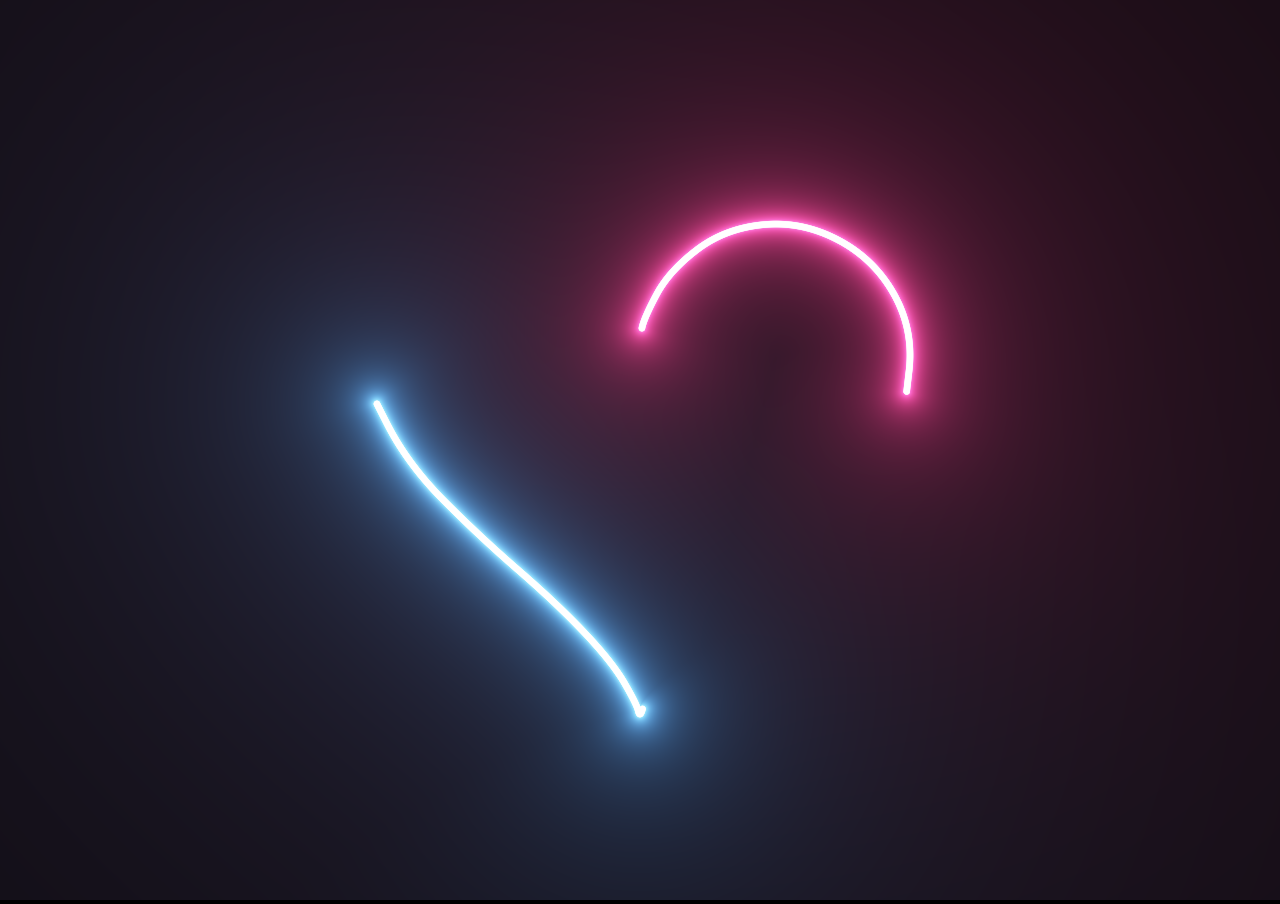
==== loader.html @ dbd36387 "Loader Page added" ====
<!DOCTYPE html>
<html lang="en">

<head>
    <meta charset="UTF-8">
    <meta http-equiv="X-UA-Compatible" content="IE=edge">
    <meta name="viewport" content="width=device-width, initial-scale=1.0">
    <meta http-equiv="refresh" content="3;/pages/shayuri.html" />
    <link rel="icon" type="image/png" sizes="32x32" href="img/logo.png" />
    <title>I Love You animation Using HTML and CSS</title>
    <link rel="stylesheet" href="css/index.css">
</head>

<body>
    <canvas id="canvas" width="1400" height="600">
    </canvas>

    <!-- js here -->
    <script src="js/index.js"></script>
</body>

</html>
---- css/index.css ----
* {
  box-sizing: border-box;
  margin: 0;
  padding: 0;
}

body {
  background-color: #000;
  margin: 0;
  overflow: hidden;
  background-repeat: no-repeat;
}
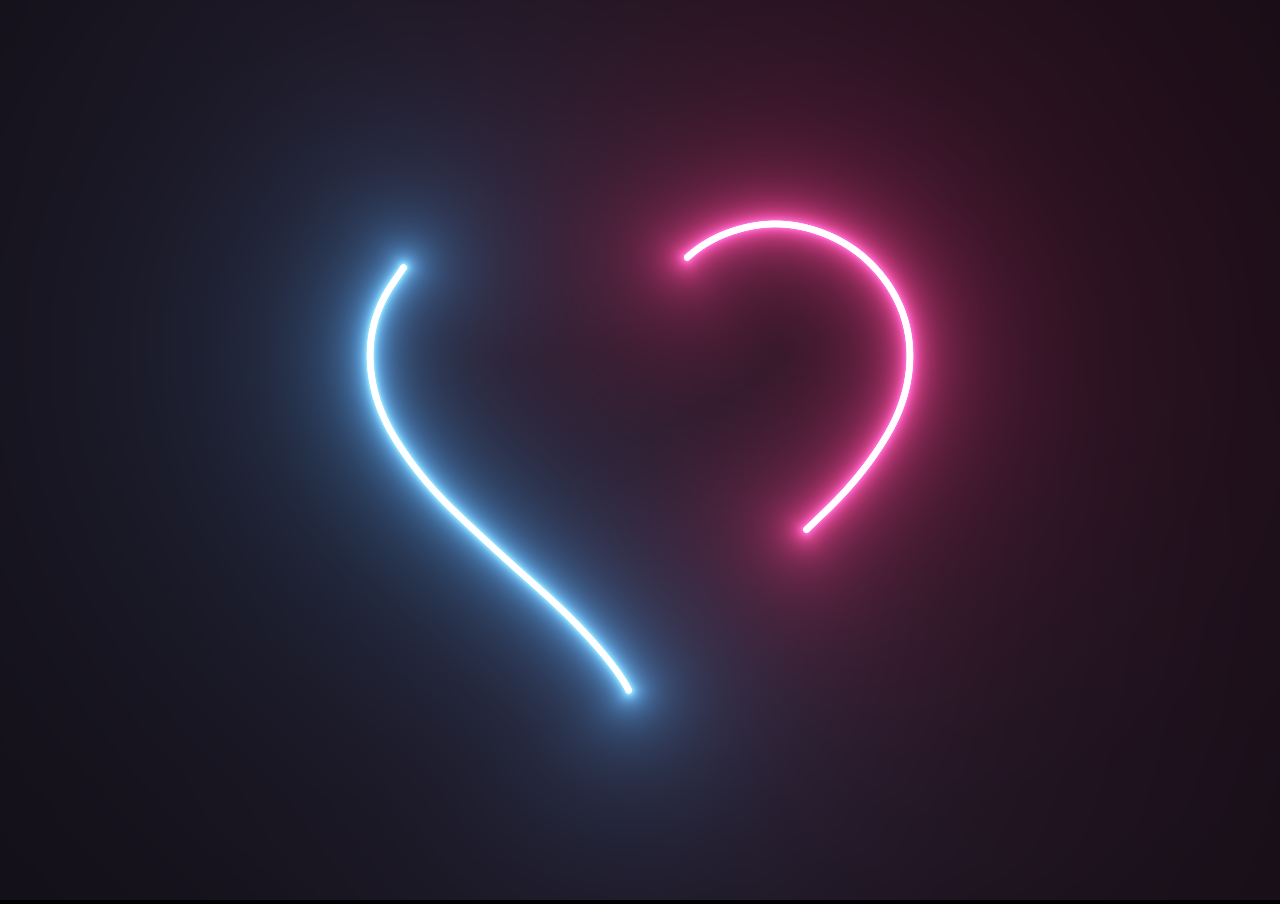
==== commit 2b41c3f3: "Loader Page added responsive" ====
--- a/loader.html
+++ b/loader.html
@@ -5,14 +5,14 @@
     <meta charset="UTF-8">
     <meta http-equiv="X-UA-Compatible" content="IE=edge">
     <meta name="viewport" content="width=device-width, initial-scale=1.0">
-    <meta http-equiv="refresh" content="3;/pages/shayuri.html" />
+    <!-- <meta http-equiv="refresh" content="3;/pages/shayuri.html" /> -->
     <link rel="icon" type="image/png" sizes="32x32" href="img/logo.png" />
     <title>I Love You animation Using HTML and CSS</title>
     <link rel="stylesheet" href="css/index.css">
 </head>
 
 <body>
-    <canvas id="canvas" width="1400" height="600">
+    <canvas id="canvas" width="300" height="200">
     </canvas>
 
     <!-- js here -->
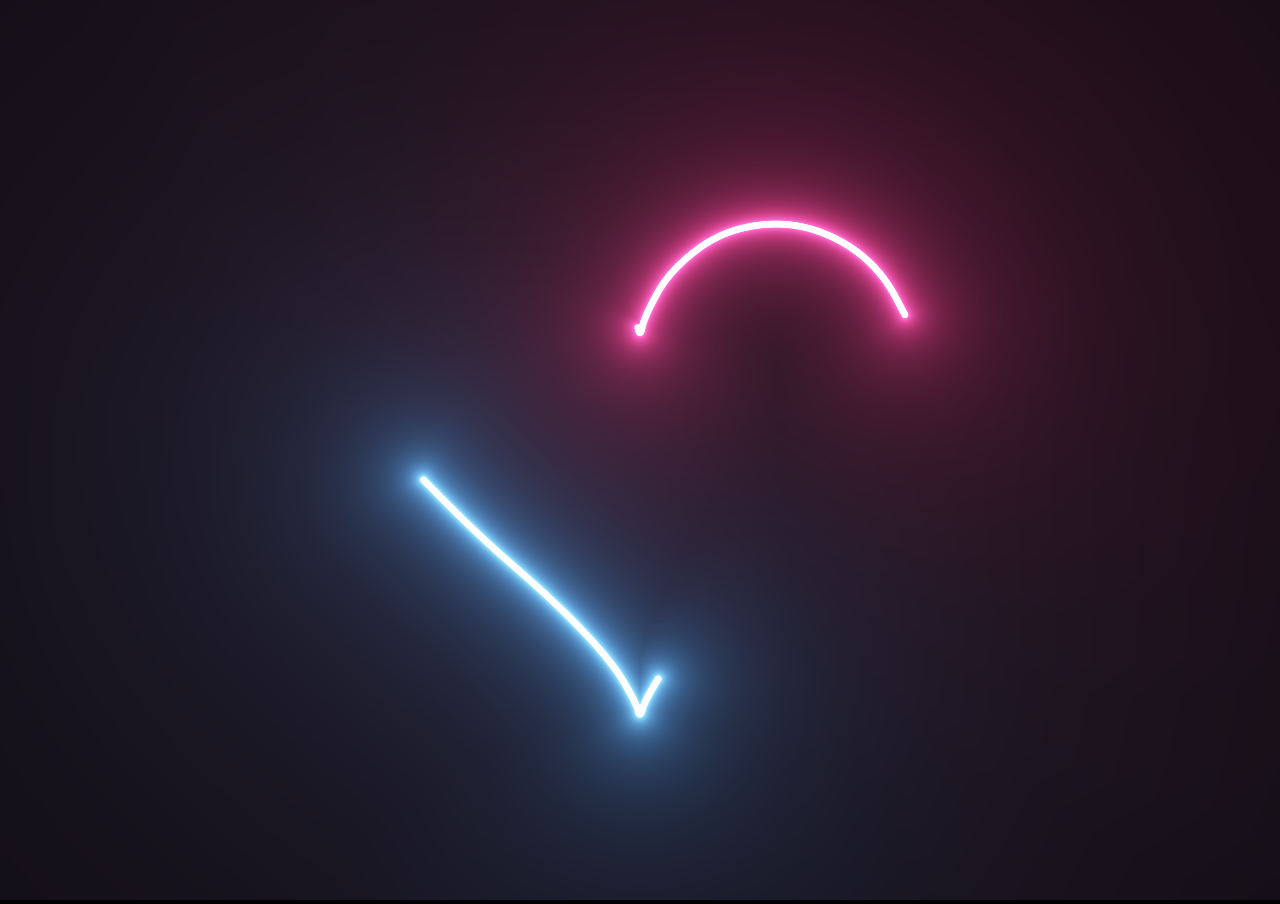
==== commit 2d926df6: "Loader Page added responsive" ====
--- a/loader.html
+++ b/loader.html
@@ -5,7 +5,7 @@
     <meta charset="UTF-8">
     <meta http-equiv="X-UA-Compatible" content="IE=edge">
     <meta name="viewport" content="width=device-width, initial-scale=1.0">
-    <!-- <meta http-equiv="refresh" content="3;/pages/shayuri.html" /> -->
+    <meta http-equiv="refresh" content="5;/pages/shayuri.html" />
     <link rel="icon" type="image/png" sizes="32x32" href="img/logo.png" />
     <title>I Love You animation Using HTML and CSS</title>
     <link rel="stylesheet" href="css/index.css">
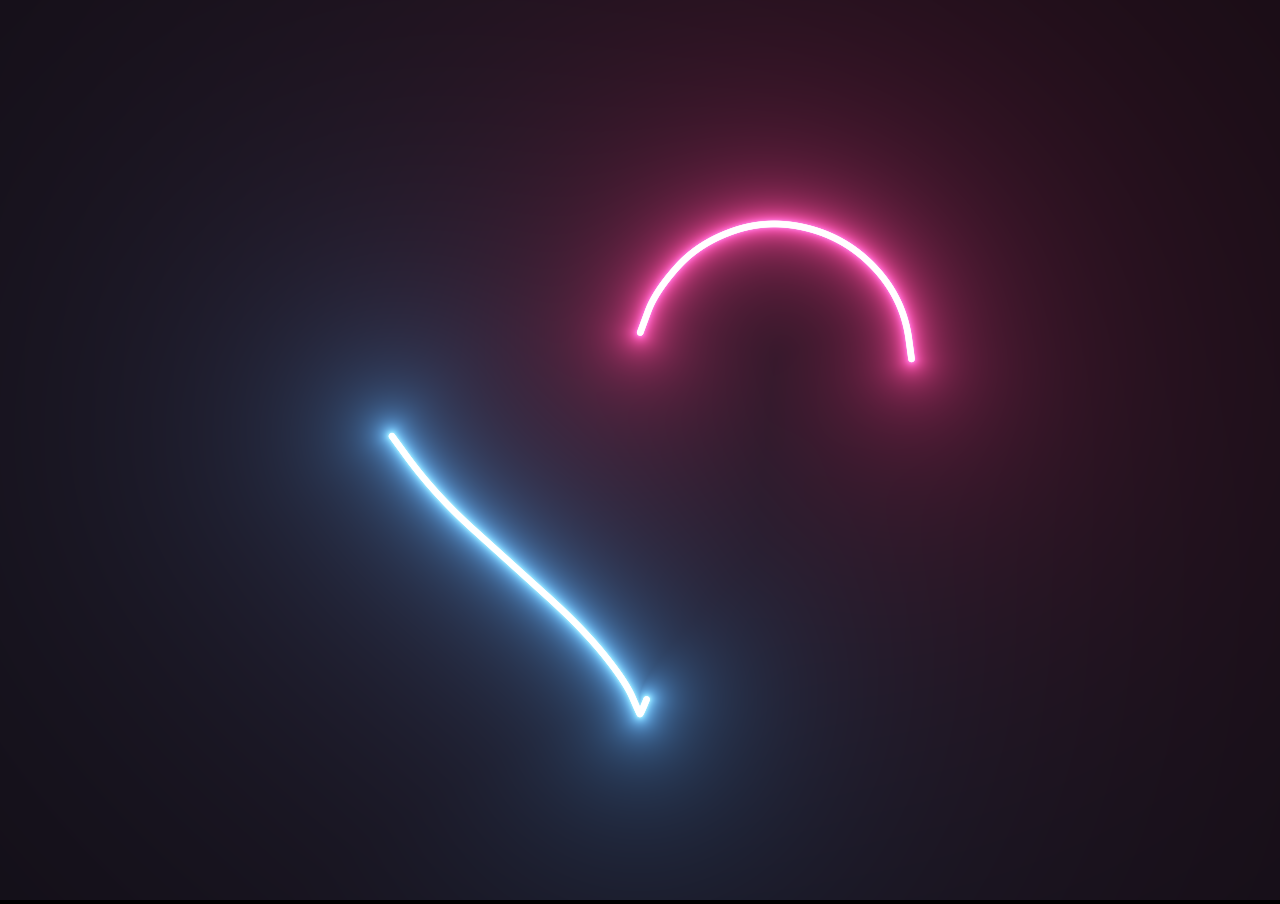
==== commit b2786f44: "Added six months" ====
--- a/loader.html
+++ b/loader.html
@@ -7,8 +7,8 @@
     <meta name="viewport" content="width=device-width, initial-scale=1.0">
     <meta http-equiv="refresh" content="5;/pages/shayuri.html" />
     <link rel="icon" type="image/png" sizes="32x32" href="img/logo.png" />
-    <title>I Love You animation Using HTML and CSS</title>
-    <link rel="stylesheet" href="css/index.css">
+    <title>Shayuri 💖</title>
+    <link rel="stylesheet" href="css/loader.css">
 </head>
 
 <body>
@@ -16,7 +16,7 @@
     </canvas>
 
     <!-- js here -->
-    <script src="js/index.js"></script>
+    <script src="js/loader.js"></script>
 </body>
 
 </html>--- a/css/loader.css
+++ b/css/loader.css
@@ -0,0 +1,12 @@
+* {
+  box-sizing: border-box;
+  margin: 0;
+  padding: 0;
+}
+
+body {
+  background-color: #000;
+  margin: 0;
+  overflow: hidden;
+  background-repeat: no-repeat;
+}
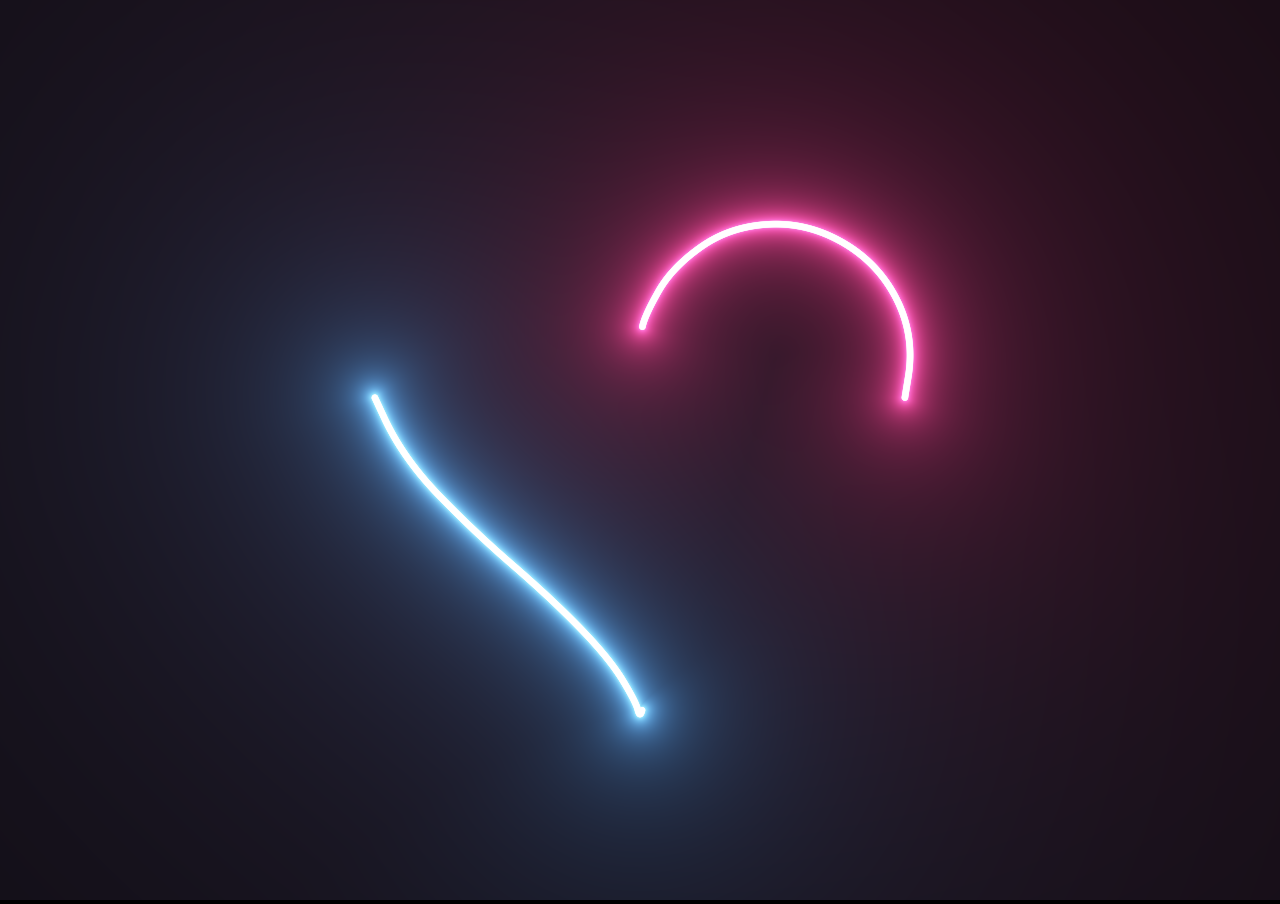
==== commit 8b1f10e2: "Added six months" ====
--- a/loader.html
+++ b/loader.html
@@ -5,7 +5,7 @@
     <meta charset="UTF-8">
     <meta http-equiv="X-UA-Compatible" content="IE=edge">
     <meta name="viewport" content="width=device-width, initial-scale=1.0">
-    <meta http-equiv="refresh" content="5;/pages/shayuri.html" />
+    <meta http-equiv="refresh" content="5;/pages/main.html" />
     <link rel="icon" type="image/png" sizes="32x32" href="img/logo.png" />
     <title>Shayuri 💖</title>
     <link rel="stylesheet" href="css/loader.css">
